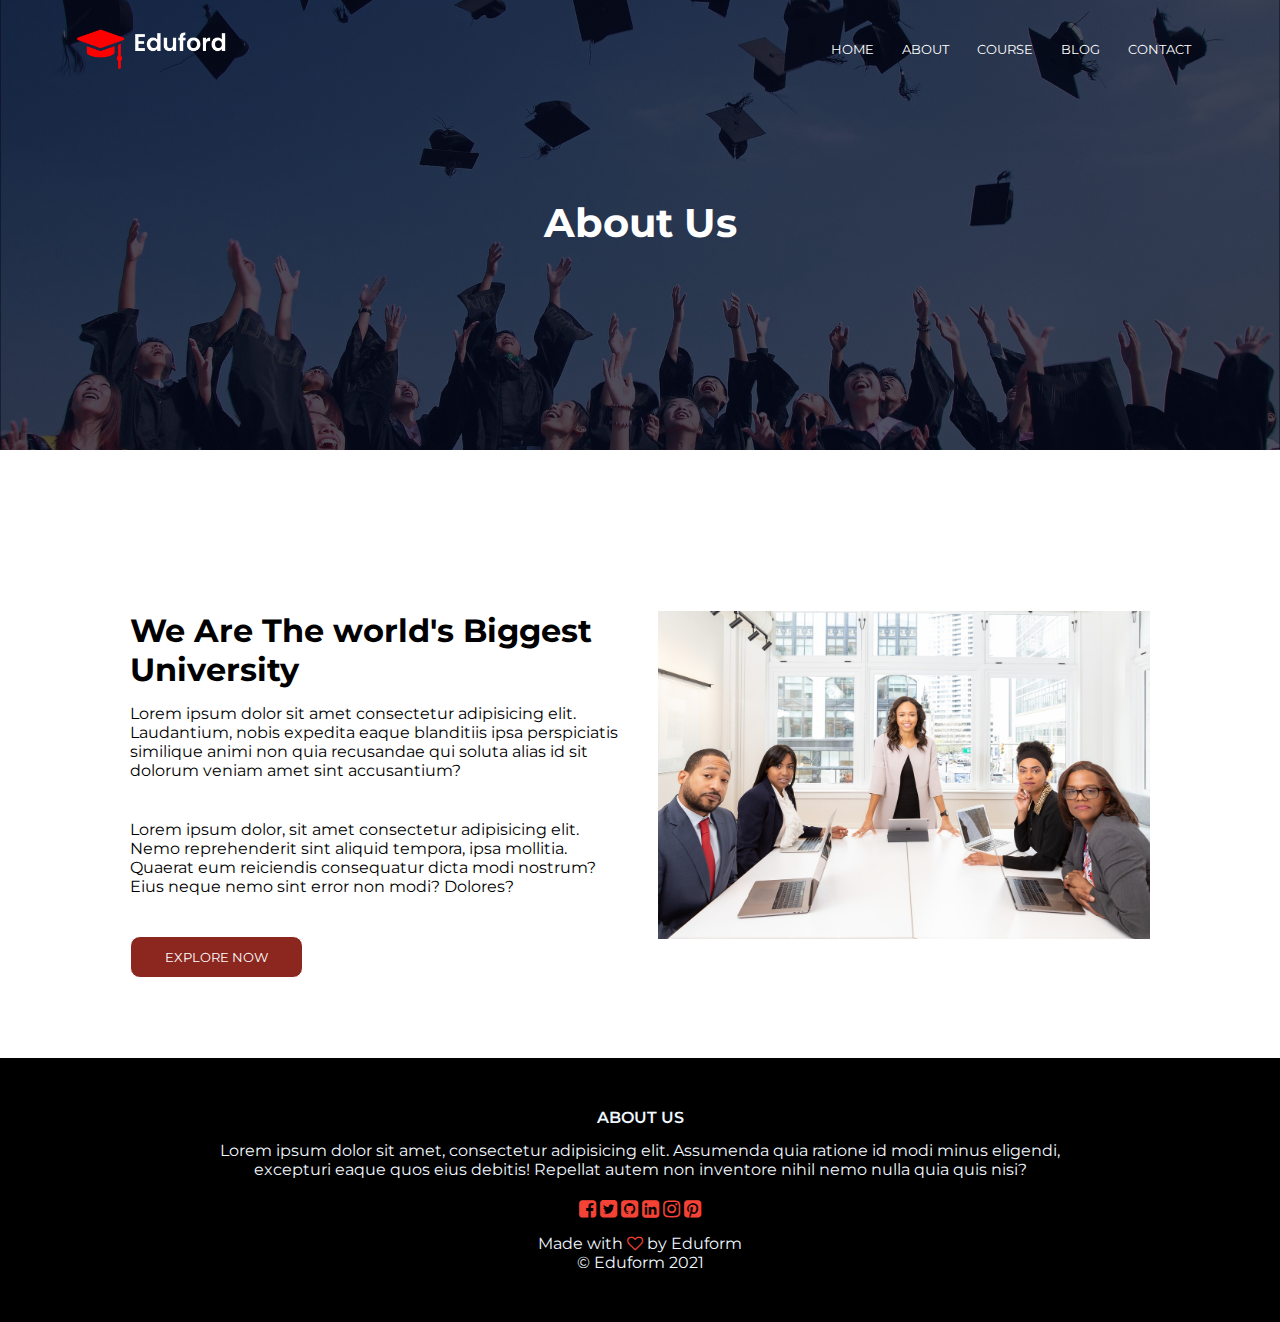
==== about.html @ b29d706e "full website. followed yoututbe tutorial" ====
<!DOCTYPE html>
<html lang="en">

<head>
    <meta charset="UTF-8" />
    <meta http-equiv="X-UA-Compatible" content="IE=edge" />
    <meta name="viewport" content="width=device-width, initial-scale=1.0" />
    <link rel="stylesheet" href="/styles.css" />
    <link rel="icon" href="/images/icon.png" type="image/png" />
    <link rel="stylesheet" href="https://cdnjs.cloudflare.com/ajax/libs/font-awesome/4.7.0/css/font-awesome.min.css" integrity="sha256-eZrrJcwDc/3uDhsdt61sL2oOBY362qM3lon1gyExkL0=" crossorigin="anonymous" />

    <title>About | Eduform</title>
</head>

<body>
    <section class="sub-header">
        <nav>
            <a href="/index.html"><img src="/images/logo.png" alt="logo" /></a>
            <div class="nav-links" id="nav-links">
                <i class="fa fa-times-circle" onclick="hideMenu()"></i>

                <ul>
                    <li><a href="/index.html">HOME</a></li>
                    <li><a href="/about.html">ABOUT</a></li>
                    <li><a href="/courses.html">COURSE</a></li>
                    <li><a href="/blog.html">BLOG</a></li>
                    <li><a href="/contact.html">CONTACT</a></li>
                </ul>
            </div>
            <i class="fa fa-bars" onclick="showMenu()"></i>
        </nav>
        <h1>About Us</h1>

    </section>


    <section class="about-us">
        <div class="row">
            <div class="about-col">
                <h1>We Are The world's Biggest University</h1>
                <p>Lorem ipsum dolor sit amet consectetur adipisicing elit. Laudantium, nobis expedita eaque blanditiis ipsa perspiciatis similique animi non quia recusandae qui soluta alias id sit dolorum veniam amet sint accusantium?</p>
                <p>Lorem ipsum dolor, sit amet consectetur adipisicing elit. Nemo reprehenderit sint aliquid tempora, ipsa mollitia. Quaerat eum reiciendis consequatur dicta modi nostrum? Eius neque nemo sint error non modi? Dolores?</p>

                <input type="button" class="hero-btn-dark" onclick="location.href='/index.html';" value="EXPLORE NOW" />


            </div>

            <div class="about-col">
                <img src="/images/about.jpg" alt="about">

            </div>
        </div>
    </section>



    <section class="footer">
        <h4>ABOUT US</h4>
        <p>Lorem ipsum dolor sit amet, consectetur adipisicing elit. Assumenda quia ratione id modi minus eligendi, <br> excepturi eaque quos eius debitis! Repellat autem non inventore nihil nemo nulla quia quis nisi?</p>
        <div class="icons">
            <i class="fa fa-facebook-square"></i>
            <i class="fa fa-twitter-square"></i>
            <i class="fa fa-github-square"></i>
            <i class="fa fa-linkedin-square"></i>
            <i class="fa fa-instagram"></i>
            <i class="fa fa-pinterest-square"></i>
        </div>

        <p> Made with <i class="fa fa-heart-o"></i> by Eduform <br> &copy Eduform 2021</p>




    </section>



    <script>
        //toggle hamburger in JS

        var navLinks = document.getElementById("nav-links")

        function hideMenu() {
            navLinks.style.right = "-200px"
        }

        function showMenu() {
            navLinks.style.right = "0px"
        }
    </script>
</body>

</html>
---- styles.css ----
@import url("https://fonts.googleapis.com/css2?family=Montserrat:wght@300;400;600;700&display=swap");
@import url("https://fonts.googleapis.com/css2?family=Raleway:wght@300&display=swap");

* {
    margin: 0;
    padding: 0;
    font-family: "Montserrat", "sans-serif";
}

.header {
    min-height: 100vh;
    width: 100%;
    background-image: linear-gradient(rgba(4, 9, 30, 0.7), rgba(4, 9, 30, 0.7)),
        url(/images/banner.png);
    background-position: center;
    background-size: cover;
    position: relative;

}

nav {
    display: flex;
    padding: 2% 6%;
    justify-content: space-between;
    align-items: center;
}

nav img {
    width: 150px;
}

.nav-links {
    flex: 1;
    text-align: right;
}

.nav-links ul li {
    text-decoration: none;
    display: inline-block;
    padding: 8px 12px;
    position: relative;
}

.nav-links ul li a {
    color: #ffffff;
    text-decoration: none;
    font-size: 13px;
}

.nav-links ul li::after {
    content: "";
    width: 0%;
    height: 2px;
    background: #f44336;
    display: block;
    margin: auto;
}

.nav-links ul li:hover::after {
    width: 100%;
    transition: 0.5s;
}

.text-box {
    width: 90%;
    color: #ffffff;
    position: absolute;
    top: 50%;
    left: 50%;

    transform: translate(-50%, -50%);
    text-align: center;
}

.text-box h1 {
    font-size: 62px;
}

.text-box p {
    margin: 10px 0 14px;
    font-size: 14px;
    font-family: "Raleway", "sans-serif";
    color: #ffffff;
}

.hero-btn {
    display: inline-block;
    text-decoration: none;
    background-color: transparent;
    color: #ffffff;
    border: 1px solid#ffffff;
    cursor: pointer;
    position: relative;
    font-size: 13px;
    padding: 12px 34px;
    margin-top: 3%;
    border-radius: 10px;
}

.hero-btn:hover {
    background-color: #8b271f;
    transition: 1s;
    border-radius: 0px;
    transform: scale(1.1);
}


.hero-btn-dark {
    display: inline-block;
    text-decoration: none;
    background-color: #8b271f;
    color: #ffffff;
    border: 1px solid#ffffff;
    cursor: pointer;
    position: relative;
    font-size: 13px;
    padding: 12px 34px;
    margin-top: 3%;
    border-radius: 10px;
}

.hero-btn-dark:hover {
    background-color: #b43327;
    transition: 1s;
    border-radius: 0px;
    transform: scale(1.1);
}

nav .fa {
    display: none;
}



/*course*/

.course {
    width: 80%;
    margin: auto;
    text-align: center;
    padding-top: 100px;
    padding-bottom: 50px;
}

.course h1 {
    font-size: 36px;
    font-weight: 600;
}

.course p {
    color: #3a3636;
    font-size: 14px;
    font-weight: 400;
    line-height: 22px;
    padding: 10px;
    font-family: "Raleway", "san-serif";
}

.row {
    margin-top: 5%;
    display: flex;
    justify-content: space-between;
}

.course-col {
    flex-basis: 31%;
    background: #f0c7c7;
    border-radius: 10px;
    margin-bottom: 5%;
    padding: 20px 12px;
    box-sizing: border-box;
    font-family: "Raleway", "san-serif";
}

.course-col h3 {
    text-align: center;
    font-weight: 600;
    margin-right: 10px 0px;
}

.course-col:hover {
    transform: scale(1.1);
    transition: 0.5s;
}

/*Campus*/

.text {
    padding-bottom: 30px;
}

.campus {
    width: 100%;
    margin-bottom: 50px;
    text-align: center;
    padding: 50px 0;
    background-color: #1d2852;
    color: #ffffff;
}

.campus-col {
    flex-basis: 32%;
    border-radius: 10px;
    margin: 20px;
    position: relative;
    overflow: hidden;
}

.campus-col img {
    width: 100%;
    display: block;
}

.layer {
    background: transparent;
    height: 100%;
    width: 100%;
    position: absolute;
    top: 0;
    left: 0;
}

.layer:hover {
    background: rgba(226, 0, 0, 0.7);
    height: 100%;
    width: 100%;
    position: absolute;
    top: 0;
    left: 0;
    transition: 1s;
}

.layer h3 {
    width: 100%;
    font-weight: 500;
    color: #ffffff;
    font-size: 26px;
    bottom: 0;
    left: 50%;
    transform: translateX(-50%);
    position: absolute;
    opacity: 0;
    transition: 0.5s;
}

.layer:hover h3 {
    bottom: 49%;
    opacity: 1;
}

/*FACILITIES*/

.facilities {
    width: 80%;
    margin: auto;
    text-align: center;
    padding-top: 0px;
    padding-bottom: 50px;
}

.facilities h1 {
    font-size: 36px;
    font-weight: 600;
}

.facilities p {
    color: #3a3636;
    font-size: 14px;
    font-weight: 400;
    line-height: 22px;
    padding: 10px;
    font-family: "Raleway", "san-serif";
}

.facilities-col {
    flex-basis: 31%;
    border-radius: 10px;
    margin-bottom: 2%;
    text-align: left;
}

.facilities-col img {
    width: 100%;
    border-radius: 10px;
    margin-bottom: 5%;
}

.facilities-col p {
    padding: 0;
}

.facilities-col h3 {
    margin-top: 16px;
    margin-bottom: 15px;
    text-align: left;
}

.facilities-col img:hover {
    transform: scale(1.1);
    transition: 0.5s;
}

/*CALL TO ACTION*/

.cta {
    margin: auto;
    margin-bottom: 50px;
    width: 80%;
    background-image: linear-gradient(rgba(0, 0, 0, 0.7), rgba(0, 0, 0, 0.7)),
        url(/images/banner2.jpg);
    background-position: center;
    background-size: cover;
    border-radius: 10px;
    text-align: center;
    padding: 100px 0;
}

.cta h1 {
    color: #ffffff;
    margin-bottom: 40px;
    padding: 0;
}

.cta-btn {
    display: inline-block;
    text-decoration: none;
    background-color: transparent;
    color: #ffffff;
    border: 1px solid#ffffff;
    cursor: pointer;
    position: relative;
    font-size: 13px;
    padding: 12px 34px;
    margin-top: 3%;
    border-radius: 10px;
}

.cta-btn:hover {
    background-color: #8b271f;
    transition: 1s;
    border-radius: 0px;
    transform: scale(1.1);
}

/*FOOTER*/

.footer {
    width: 100%;
    text-align: center;
    padding: 30px 0;
    background-color: #000000;
    color: aliceblue;
    height: 80%;
}

.footer h4 {
    margin-top: 20px;
    font-weight: 600;
}

.footer p {
    margin-top: 14px;
    margin-bottom: 20px;
}

.icons .fa {
    font-size: 20px;
    color: #f44336;
}

.fa-heart-o {
    color: #f44336;
}

/*ABOUT US PAGE*/
.sub-header {
    min-height: 50vh;
    width: 100%;
    background-image: linear-gradient(rgba(4, 9, 30, 0.7), rgba(4, 9, 30, 0.7)),
        url(/images/background.jpg);
    background-position: center;
    background-size: cover;
    text-align: center;
    color: #ffffff;
}

.sub-header h1 {
    margin-top: 100px;
    font-size: 40px;
}

.about-us {
    width: 80%;
    margin: auto;
    padding-top: 80px;
    padding-bottom: 50px;

}

.about-col {
    flex-basis: 48%;
    padding: 30px 2px;

}

.about-col img {
    width: 100%;
}

.about-col h1 {
    padding-top: 0%;
}

.about-col p {
    padding: 15px 0 25px;
}

/*BLOG CONTENT*/

.blog-content {
    width: 80%;
    margin: auto;
    padding: 60px 0;
}

.blog-left {
    flex-basis: 65%;
}


.blog-left img {
    width: 100%;
}

.blog-left h2 {
    color: #000;
    font-weight: 600;
    margin: 30px 0;
}

.blog-left p {
    color: #363535;
    padding: 0;
}

.blog-right {
    flex-basis: 32%;
}

.blog-right h3 {
    background-color: #f44336;
    color: #ffffff;
    padding: 7px 0;
    font-size: 16px;
    margin-bottom: 20px;
    text-align: center;
}

.cate {
    display: flex;
    align-items: center;
    justify-content: space-between;
    color: #555;
    padding: 8px;
    box-sizing: border-box;
}

.comment-blog {
    border: 1px solid #cccccc;
    margin: 50px 0;
    padding: 10px 20px;

}

.comment-blog h3 {
    text-align: left;
}

.comment-form input,
textarea {
    width: 100%;
    padding: 10px;
    margin: 15px 0;
    box-sizing: border-box;
    border: none;
    outline: none;
    background: #f0f0f0;
}

.comment-form button {
    margin: 10px 0;
}

/*CONTACT US PAGE*/

.location {
    width: 80%;
    margin: auto;
    padding: 80px 0;
}

.location iframe {
    width: 100%;
}

.contact-us {
    width: 80%;
    margin: auto;
}

.contact-col {
    flex-basis: 48%;
    margin-bottom: 30px;
}

.contact-col div {
    display: flex;
    align-items: center;
    margin-bottom: 40px;
}

.contact-col div .fa {
    font-size: 28px;
    color: #f44336;
    margin: 10px;
    margin-right: 30px;
}

.contact-col div p {
    padding: 0;
}

.contact-col div h5 {
    font-size: 20px;
    margin-bottom: 5px;
    color: #555;
    font-weight: 400;
}

.contact-col input,
textarea {
    width: 100%;
    padding: 15px;
    margin-bottom: 17px;
    outline: none;
    border: 1px solid #cccccc;
    box-sizing: border-box;
}




@media (max-width: 700px) {
    .text-box h1 {
        font-size: 20px;
    }

    nav .fa {
        display: block;
        color: #ffffff;
        margin: 10px;
        font-size: 22px;
        cursor: pointer;
    }

    .text-box p {
        margin: 10px 50px 14px;
        font-size: 14px;
        color: #ffffff;
        font-family: "Raleway", "san-serif";
    }

    .nav-links ul li {
        display: block;
    }

    .nav-links {
        position: fixed;
        background: #8b271f;
        height: 100vh;
        width: 200px;
        top: 0;
        right: -200px;
        text-align: left;
        z-index: 2;
        transition: 0.6s;
    }

    .nav-links ul {
        padding: 30px;
    }

    .row {
        flex-direction: column;
    }

    .cta h1 {
        font-size: 20px;
    }

    .sub-header h1 {
        font-size: 24px;
    }

}
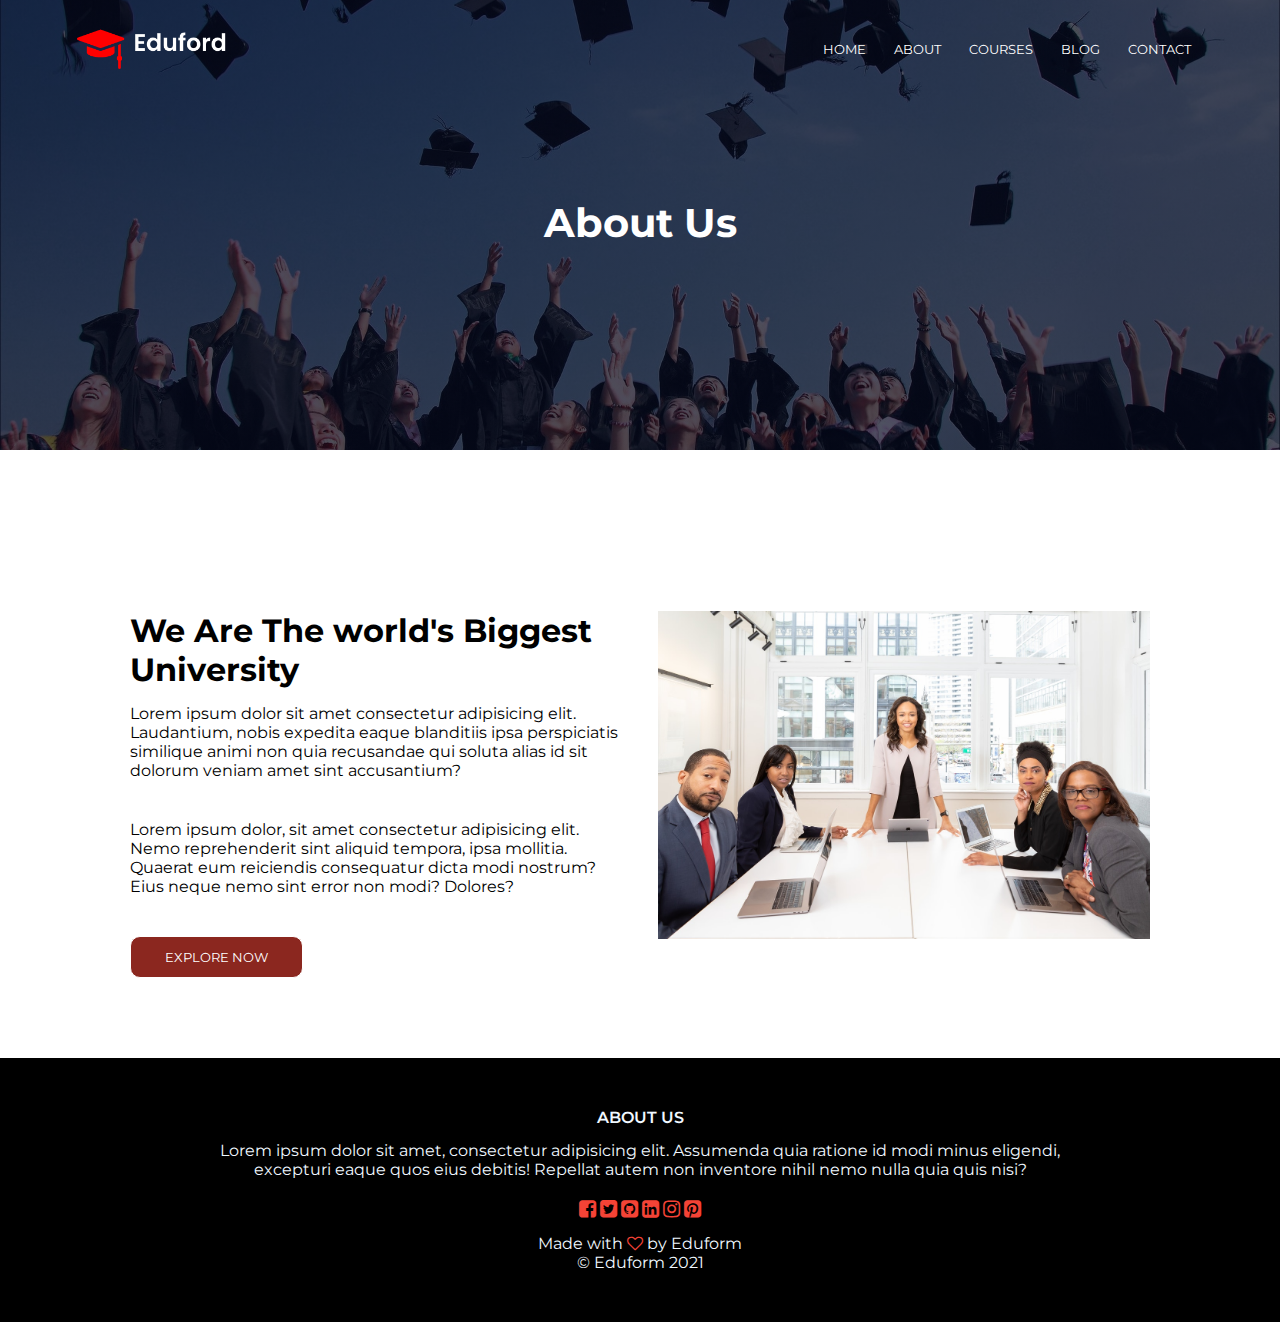
==== commit 150efe04: "." ====
--- a/about.html
+++ b/about.html
@@ -5,8 +5,8 @@
     <meta charset="UTF-8" />
     <meta http-equiv="X-UA-Compatible" content="IE=edge" />
     <meta name="viewport" content="width=device-width, initial-scale=1.0" />
-    <link rel="stylesheet" href="/styles.css" />
-    <link rel="icon" href="/images/icon.png" type="image/png" />
+    <link rel="stylesheet" href="styles.css" />
+    <link rel="icon" href="images/icon.png" type="image/png" />
     <link rel="stylesheet" href="https://cdnjs.cloudflare.com/ajax/libs/font-awesome/4.7.0/css/font-awesome.min.css" integrity="sha256-eZrrJcwDc/3uDhsdt61sL2oOBY362qM3lon1gyExkL0=" crossorigin="anonymous" />
 
     <title>About | Eduform</title>
@@ -15,16 +15,16 @@
 <body>
     <section class="sub-header">
         <nav>
-            <a href="/index.html"><img src="/images/logo.png" alt="logo" /></a>
+            <a href="index.html"><img src="images/logo.png" alt="logo" /></a>
             <div class="nav-links" id="nav-links">
                 <i class="fa fa-times-circle" onclick="hideMenu()"></i>
 
                 <ul>
-                    <li><a href="/index.html">HOME</a></li>
-                    <li><a href="/about.html">ABOUT</a></li>
-                    <li><a href="/courses.html">COURSE</a></li>
-                    <li><a href="/blog.html">BLOG</a></li>
-                    <li><a href="/contact.html">CONTACT</a></li>
+                    <li><a href="index.html">HOME</a></li>
+                    <li><a href="about.html">ABOUT</a></li>
+                    <li><a href="courses.html">COURSES</a></li>
+                    <li><a href="blog.html">BLOG</a></li>
+                    <li><a href="contact.html">CONTACT</a></li>
                 </ul>
             </div>
             <i class="fa fa-bars" onclick="showMenu()"></i>
@@ -41,13 +41,13 @@
                 <p>Lorem ipsum dolor sit amet consectetur adipisicing elit. Laudantium, nobis expedita eaque blanditiis ipsa perspiciatis similique animi non quia recusandae qui soluta alias id sit dolorum veniam amet sint accusantium?</p>
                 <p>Lorem ipsum dolor, sit amet consectetur adipisicing elit. Nemo reprehenderit sint aliquid tempora, ipsa mollitia. Quaerat eum reiciendis consequatur dicta modi nostrum? Eius neque nemo sint error non modi? Dolores?</p>
 
-                <input type="button" class="hero-btn-dark" onclick="location.href='/index.html';" value="EXPLORE NOW" />
+                <input type="button" class="hero-btn-dark" onclick="location.href='index.html';" value="EXPLORE NOW" />
 
 
             </div>
 
             <div class="about-col">
-                <img src="/images/about.jpg" alt="about">
+                <img src="images/about.jpg" alt="about">
 
             </div>
         </div>
--- a/styles.css
+++ b/styles.css
@@ -11,7 +11,7 @@
     min-height: 100vh;
     width: 100%;
     background-image: linear-gradient(rgba(4, 9, 30, 0.7), rgba(4, 9, 30, 0.7)),
-        url(/images/banner.png);
+        url(images/banner.png);
     background-position: center;
     background-size: cover;
     position: relative;
@@ -307,7 +307,7 @@
     margin-bottom: 50px;
     width: 80%;
     background-image: linear-gradient(rgba(0, 0, 0, 0.7), rgba(0, 0, 0, 0.7)),
-        url(/images/banner2.jpg);
+        url(images/banner2.jpg);
     background-position: center;
     background-size: cover;
     border-radius: 10px;
@@ -377,7 +377,7 @@
     min-height: 50vh;
     width: 100%;
     background-image: linear-gradient(rgba(4, 9, 30, 0.7), rgba(4, 9, 30, 0.7)),
-        url(/images/background.jpg);
+        url(images/background.jpg);
     background-position: center;
     background-size: cover;
     text-align: center;
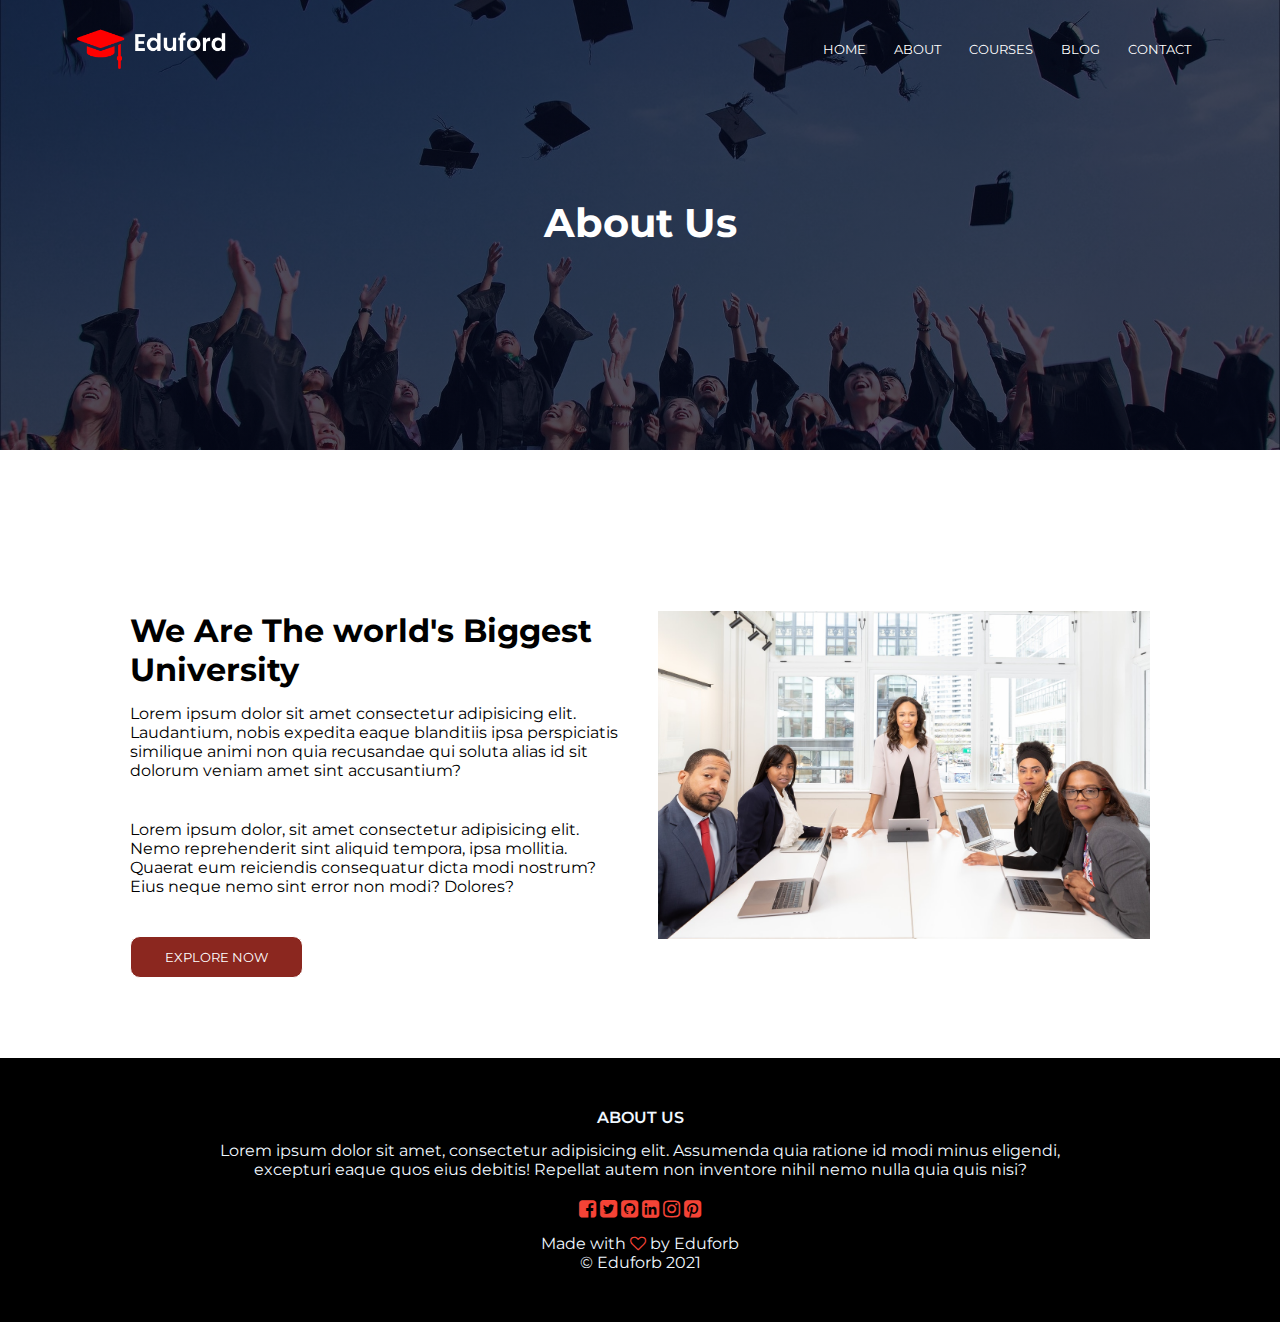
==== commit b38dce7f: "last commit. the project is complete (:" ====
--- a/about.html
+++ b/about.html
@@ -9,7 +9,7 @@
     <link rel="icon" href="images/icon.png" type="image/png" />
     <link rel="stylesheet" href="https://cdnjs.cloudflare.com/ajax/libs/font-awesome/4.7.0/css/font-awesome.min.css" integrity="sha256-eZrrJcwDc/3uDhsdt61sL2oOBY362qM3lon1gyExkL0=" crossorigin="anonymous" />
 
-    <title>About | Eduform</title>
+    <title>About | Eduforb</title>
 </head>
 
 <body>
@@ -67,7 +67,7 @@
             <i class="fa fa-pinterest-square"></i>
         </div>
 
-        <p> Made with <i class="fa fa-heart-o"></i> by Eduform <br> &copy Eduform 2021</p>
+        <p> Made with <i class="fa fa-heart-o"></i> by Eduforb <br> &copy Eduforb 2021</p>
 
 
 
